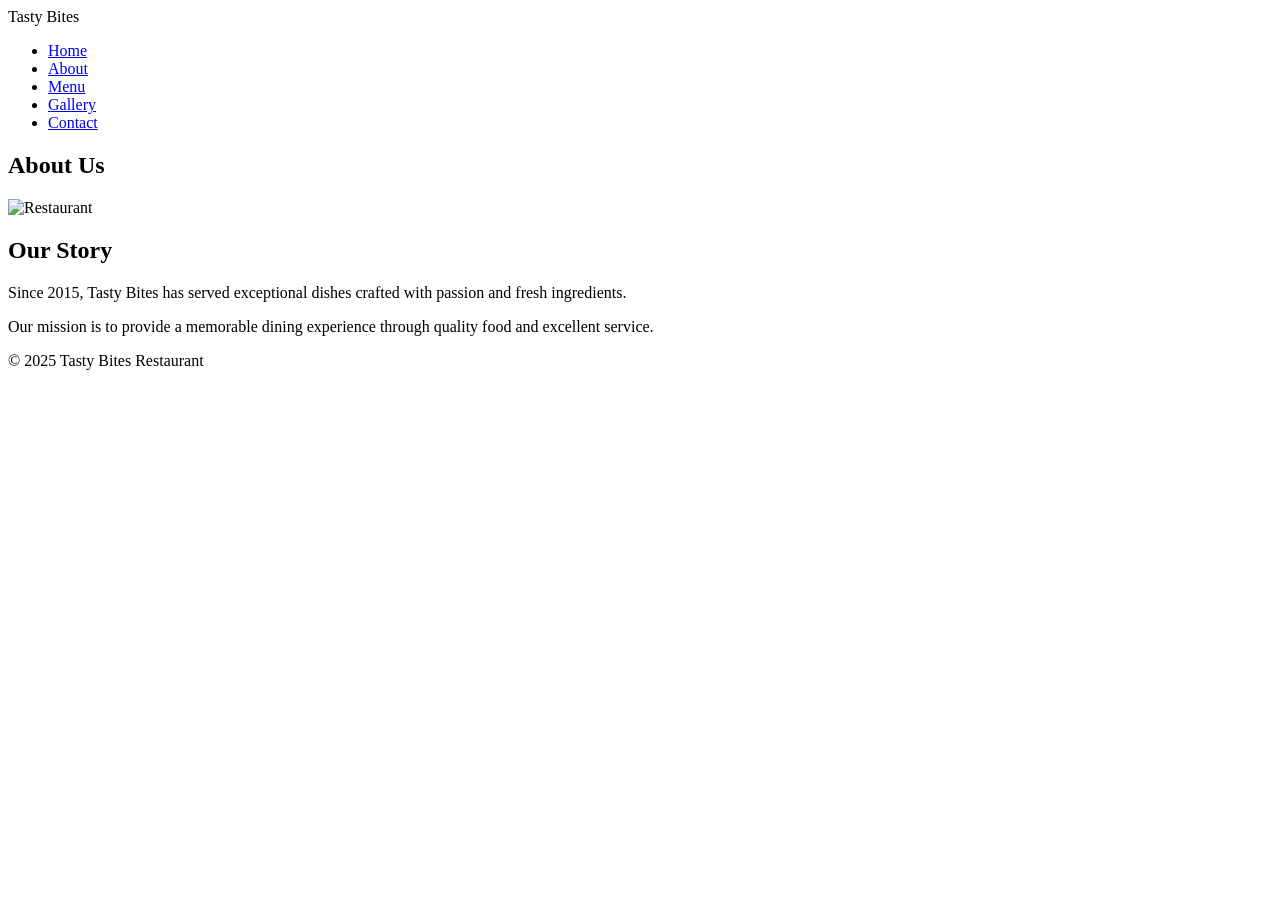
==== about.html @ 9bcff31d "Add files via upload" ====
<!DOCTYPE html>
<html lang="en">
<head>
<meta charset="UTF-8">
<meta name="viewport" content="width=device-width, initial-scale=1.0">
<title>About Us</title>
<link rel="stylesheet" href="css/style.css">
</head>

<body>

<header>
<nav>
<div class="logo">Tasty Bites</div>
<ul>
<li><a href="index.html">Home</a></li>
<li><a href="about.html">About</a></li>
<li><a href="menu.html">Menu</a></li>
<li><a href="gallery.html">Gallery</a></li>
<li><a href="contact.html">Contact</a></li>
</ul>
</nav>
</header>

<section class="page-banner">
<h1>About Us</h1>
</section>

<section class="content">
<img src="images/restaurant.jpg" alt="Restaurant">
<div>
<h2>Our Story</h2>
<p>
Since 2015, Tasty Bites has served exceptional dishes crafted
with passion and fresh ingredients.
</p>
<p>
Our mission is to provide a memorable dining experience
through quality food and excellent service.
</p>
</div>
</section>

<footer>
<p>&copy; 2025 Tasty Bites Restaurant</p>
</footer>

</body>
</html>
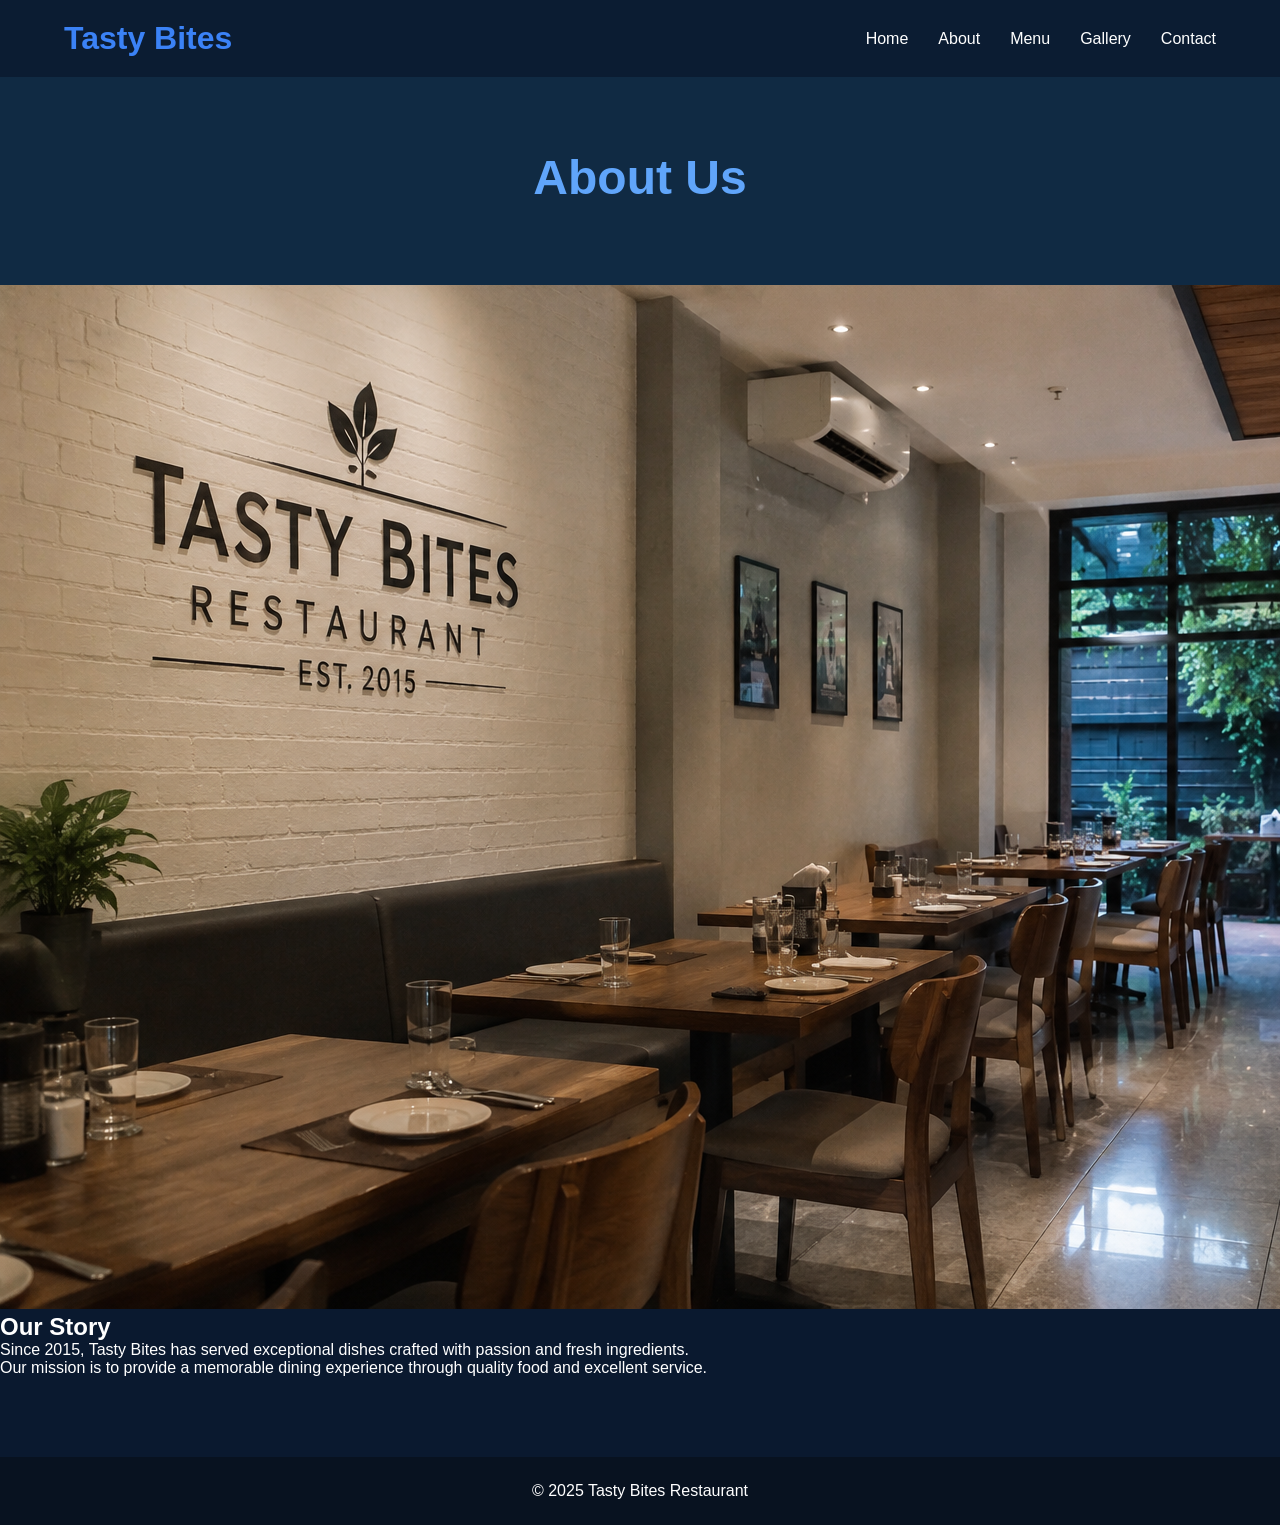
==== commit 2cca991f: "Update about.html" ====
--- a/about.html
+++ b/about.html
@@ -4,7 +4,7 @@
 <meta charset="UTF-8">
 <meta name="viewport" content="width=device-width, initial-scale=1.0">
 <title>About Us</title>
-<link rel="stylesheet" href="css/style.css">
+<link rel="stylesheet" href="style.css">
 </head>
 
 <body>
@@ -27,7 +27,7 @@
 </section>
 
 <section class="content">
-<img src="images/restaurant.jpg" alt="Restaurant">
+<img src="restaurant.jpg" alt="Restaurant">
 <div>
 <h2>Our Story</h2>
 <p>
@@ -46,4 +46,4 @@
 </footer>
 
 </body>
-</html>+</html>
--- a/style.css
+++ b/style.css
@@ -0,0 +1,322 @@
+@import url('https://fonts.googleapis.com/css2?family=Poppins:wght@300;400;500;600;700;800&display=swap');
+
+*{
+    margin:0;
+    padding:0;
+    box-sizing:border-box;
+    font-family:'Poppins',sans-serif;
+}
+
+html{
+    scroll-behavior:smooth;
+}
+
+body{
+    background:#0a192f;
+    color:#fff;
+}
+
+/* NAVBAR */
+
+header{
+    position:fixed;
+    width:100%;
+    top:0;
+    z-index:1000;
+    background:rgba(10,25,47,0.8);
+    backdrop-filter:blur(10px);
+}
+
+nav{
+    width:90%;
+    margin:auto;
+    display:flex;
+    justify-content:space-between;
+    align-items:center;
+    padding:20px 0;
+}
+
+.logo{
+    font-size:32px;
+    font-weight:800;
+    color:#3b82f6;
+}
+
+nav ul{
+    display:flex;
+    gap:30px;
+    list-style:none;
+}
+
+nav ul li a{
+    text-decoration:none;
+    color:white;
+    font-weight:500;
+    transition:.3s;
+}
+
+nav ul li a:hover{
+    color:#3b82f6;
+}
+
+/* HERO */
+
+.hero{
+    height:100vh;
+    background:
+    linear-gradient(
+        rgba(10,25,47,.75),
+        rgba(10,25,47,.75)
+    ),
+    url('../images/restaurant.jpg');
+
+    background-size:cover;
+    background-position:center;
+
+    display:flex;
+    justify-content:center;
+    align-items:center;
+    text-align:center;
+}
+
+.hero-content{
+    max-width:800px;
+    animation:fadeIn 1.5s ease;
+}
+
+.hero h1{
+    font-size:4rem;
+    margin-bottom:20px;
+    line-height:1.2;
+}
+
+.hero p{
+    font-size:1.2rem;
+    margin-bottom:30px;
+    color:#dbeafe;
+}
+
+.btn{
+    display:inline-block;
+    padding:15px 40px;
+    text-decoration:none;
+    border-radius:50px;
+    font-weight:600;
+
+    background:linear-gradient(
+        135deg,
+        #3b82f6,
+        #2563eb
+    );
+
+    color:white;
+    transition:.4s;
+}
+
+.btn:hover{
+    transform:translateY(-5px);
+    box-shadow:0 15px 30px rgba(37,99,235,.4);
+}
+
+/* FEATURES */
+
+.features{
+    width:90%;
+    margin:100px auto;
+    display:grid;
+    grid-template-columns:
+    repeat(auto-fit,minmax(280px,1fr));
+    gap:30px;
+}
+
+.card{
+    background:rgba(30,58,138,0.15);
+    border:1px solid rgba(96,165,250,0.2);
+    backdrop-filter:blur(10px);
+    padding:40px;
+    border-radius:20px;
+    transition:.4s;
+}
+
+.card:hover{
+    transform:translateY(-10px);
+    box-shadow:0 20px 40px rgba(0,0,0,.5);
+}
+
+.card h3{
+    margin-bottom:15px;
+    color:#60a5fa;
+}
+
+/* MENU */
+
+.menu-grid{
+    width:90%;
+    margin:80px auto;
+    display:grid;
+    grid-template-columns:
+    repeat(auto-fit,minmax(320px,1fr));
+    gap:30px;
+}
+
+.menu-card{
+    background:#112240;
+    border-radius:20px;
+    overflow:hidden;
+    transition:.4s;
+}
+
+.menu-card:hover{
+    transform:translateY(-10px);
+    box-shadow:0 20px 40px rgba(0,0,0,.6);
+}
+
+.menu-card img{
+    width:100%;
+    height:250px;
+    object-fit:cover;
+}
+
+.menu-card h3{
+    padding:15px;
+    font-size:1.4rem;
+}
+
+.menu-card p{
+    padding:0 15px 20px;
+    color:#60a5fa;
+    font-size:1.1rem;
+}
+
+/* GALLERY */
+
+.gallery{
+    width:90%;
+    margin:80px auto;
+
+    display:grid;
+    grid-template-columns:
+    repeat(auto-fit,minmax(300px,1fr));
+
+    gap:20px;
+}
+
+.gallery img{
+    width:100%;
+    height:300px;
+    object-fit:cover;
+    border-radius:15px;
+    transition:.5s;
+}
+
+.gallery img:hover{
+    transform:scale(1.05);
+}
+
+/* CONTACT */
+
+.contact-section{
+    width:90%;
+    margin:80px auto;
+}
+
+form{
+    max-width:700px;
+    margin:auto;
+    display:flex;
+    flex-direction:column;
+    gap:20px;
+}
+
+input,
+textarea{
+    padding:18px;
+    border:none;
+    border-radius:10px;
+    background:#1e3a5f;
+    color:white;
+}
+
+input::placeholder,
+textarea::placeholder{
+    color:#cbd5e1;
+}
+
+button{
+    padding:18px;
+    border:none;
+    border-radius:50px;
+    cursor:pointer;
+    font-weight:600;
+
+    background:linear-gradient(
+        135deg,
+        #3b82f6,
+        #2563eb
+    );
+
+    color:white;
+    transition:.3s;
+}
+
+button:hover{
+    opacity:.9;
+}
+
+/* PAGE BANNER */
+
+.page-banner{
+    padding:150px 0 80px;
+    text-align:center;
+    background:#102a43;
+}
+
+.page-banner h1{
+    font-size:3rem;
+    color:#60a5fa;
+}
+
+/* FOOTER */
+
+footer{
+    background:#081220;
+    text-align:center;
+    padding:25px;
+    margin-top:80px;
+}
+
+/* ANIMATION */
+
+@keyframes fadeIn{
+    from{
+        opacity:0;
+        transform:translateY(30px);
+    }
+    to{
+        opacity:1;
+        transform:translateY(0);
+    }
+}
+
+/* MOBILE */
+
+@media(max-width:768px){
+
+    nav{
+        flex-direction:column;
+        gap:15px;
+    }
+
+    nav ul{
+        flex-wrap:wrap;
+        justify-content:center;
+    }
+
+    .hero h1{
+        font-size:2.5rem;
+    }
+
+    .hero p{
+        font-size:1rem;
+    }
+}
